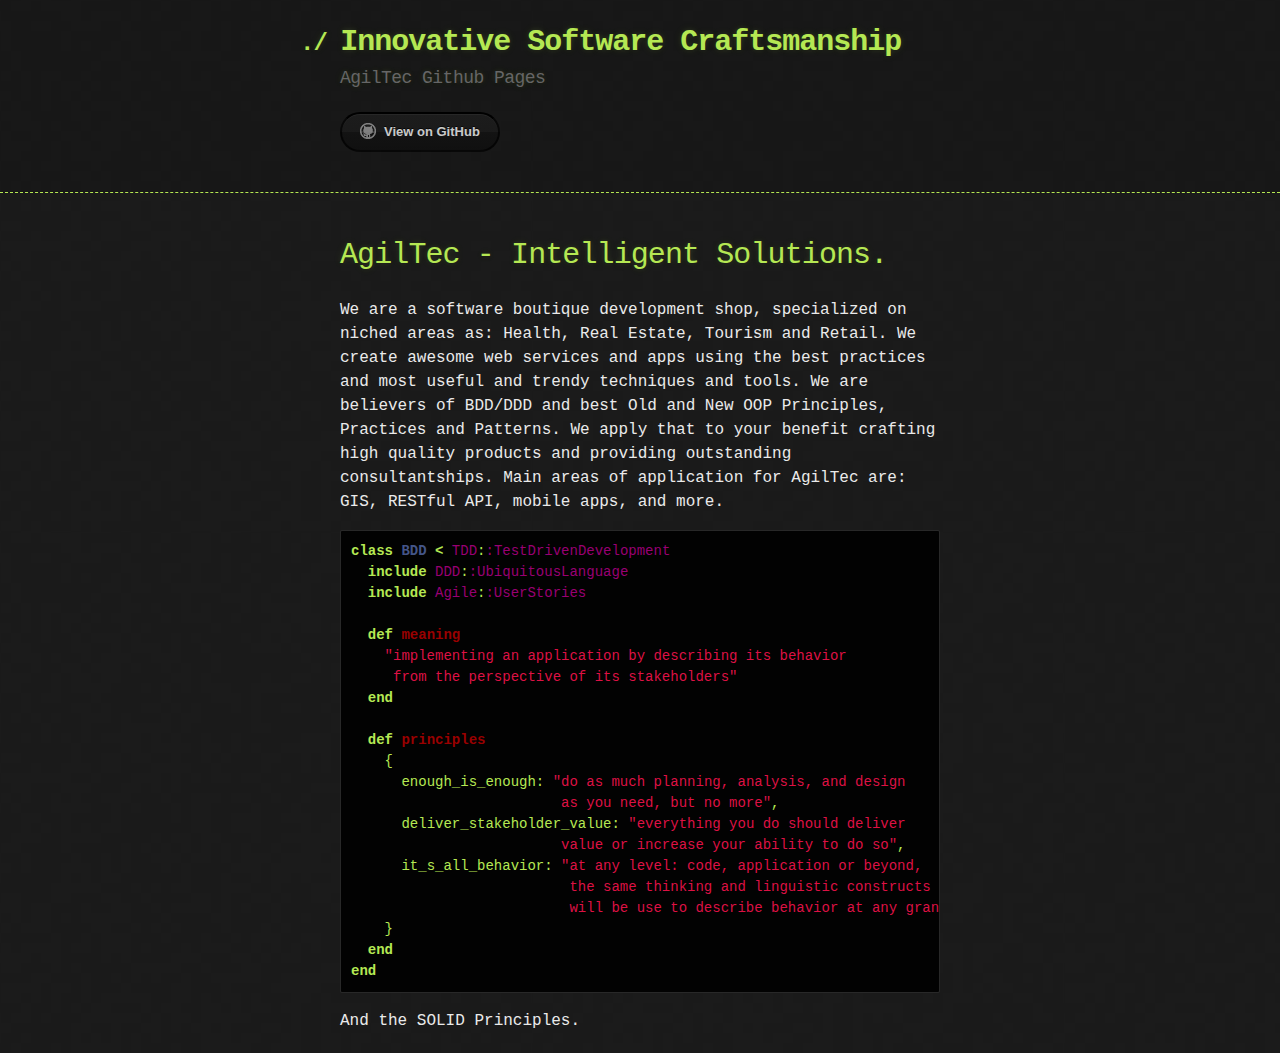
==== index.html @ 36fde1ef "Replace master branch with page content via GitHub" ====
<!DOCTYPE html>
<html>
  <head>
    <meta charset='utf-8'>
    <meta http-equiv="X-UA-Compatible" content="chrome=1">

    <link rel="stylesheet" type="text/css" href="stylesheets/stylesheet.css" media="screen" />
    <link rel="stylesheet" type="text/css" href="stylesheets/pygment_trac.css" media="screen" />
    <link rel="stylesheet" type="text/css" href="stylesheets/print.css" media="print" />

    <title>Innovative Software Craftsmanship by AgilTec</title>
  </head>

  <body>

    <header>
      <div class="container">
        <h1>Innovative Software Craftsmanship</h1>
        <h2>AgilTec Github Pages</h2>

        <section id="downloads">
          <a href="https://github.com/AgilTec" class="btn btn-github"><span class="icon"></span>View on GitHub</a>
        </section>
      </div>
    </header>

    <div class="container">
      <section id="main_content">
        <h1>
<a name="agiltec---intelligent-solutions" class="anchor" href="#agiltec---intelligent-solutions"><span class="octicon octicon-link"></span></a>AgilTec - Intelligent Solutions.</h1>

<p>We are a software boutique development shop, specialized on niched areas as: Health, Real Estate, Tourism and Retail. We create awesome web services and apps using the best practices and most useful and trendy techniques and tools. We are believers of BDD/DDD and best Old and New OOP Principles, Practices and Patterns. We apply that to your benefit crafting high quality products and providing outstanding consultantships. Main areas of application for AgilTec are: GIS, RESTful API, mobile apps, and more.</p>

<div class="highlight"><pre><span class="k">class</span> <span class="nc">BDD</span> <span class="o">&lt;</span> <span class="ss">TDD</span><span class="p">:</span><span class="ss">:TestDrivenDevelopment</span>
  <span class="kp">include</span> <span class="ss">DDD</span><span class="p">:</span><span class="ss">:UbiquitousLanguage</span>
  <span class="kp">include</span> <span class="ss">Agile</span><span class="p">:</span><span class="ss">:UserStories</span>

  <span class="k">def</span> <span class="nf">meaning</span>
    <span class="s2">"implementing an application by describing its behavior</span>
<span class="s2">     from the perspective of its stakeholders"</span>
  <span class="k">end</span>

  <span class="k">def</span> <span class="nf">principles</span>
    <span class="p">{</span>
      <span class="n">enough_is_enough</span><span class="p">:</span> <span class="s2">"do as much planning, analysis, and design </span>
<span class="s2">                         as you need, but no more"</span><span class="p">,</span>
      <span class="n">deliver_stakeholder_value</span><span class="p">:</span> <span class="s2">"everything you do should deliver </span>
<span class="s2">                         value or increase your ability to do so"</span><span class="p">,</span>
      <span class="n">it_s_all_behavior</span><span class="p">:</span> <span class="s2">"at any level: code, application or beyond, </span>
<span class="s2">                          the same thinking and linguistic constructs </span>
<span class="s2">                          will be use to describe behavior at any granularity"</span>
    <span class="p">}</span>
  <span class="k">end</span>
<span class="k">end</span>
</pre></div>

<p>And the SOLID Principles.</p>
      </section>
    </div>

    
  </body>
</html>
---- stylesheets/stylesheet.css ----
body {
  margin: 0;
  padding: 0;
  background: #151515 url("../images/bkg.png") 0 0;
  color: #eaeaea;
  font: 16px;
  line-height: 1.5;
  font-family: Monaco, "Bitstream Vera Sans Mono", "Lucida Console", Terminal, monospace;
}

/* General & 'Reset' Stuff */

.container {
  width: 90%;
  max-width: 600px;
  margin: 0 auto;
}

section {
  display: block;
  margin: 0 0 20px 0;
}

h1, h2, h3, h4, h5, h6 {
  margin: 0 0 20px;
}

li {
  line-height: 1.4 ;
}

/* Header, <header>
   header   - container
   h1       - project name
   h2       - project description
*/

header {
  background: rgba(0, 0, 0, 0.1);
  width: 100%;
  border-bottom: 1px dashed #b5e853;
  padding: 20px 0;
  margin: 0 0 40px 0;
}

header h1 {
  font-size: 30px;
  line-height: 1.5;
  margin: 0 0 0 -40px;
  font-weight: bold;
  font-family: Monaco, "Bitstream Vera Sans Mono", "Lucida Console", Terminal, monospace;
  color: #b5e853;
  text-shadow: 0 1px 1px rgba(0, 0, 0, 0.1),
               0 0 5px rgba(181, 232, 83, 0.1),
               0 0 10px rgba(181, 232, 83, 0.1);
  letter-spacing: -1px;
  -webkit-font-smoothing: antialiased;
}

header h1:before {
  content: "./ ";
  font-size: 24px;
}

header h2 {
  font-size: 18px;
  font-weight: 300;
  color: #666;
}

#downloads .btn {
  display: inline-block;
  text-align: center;
  margin: 0;
}

/* Main Content
*/

#main_content {
  width: 100%;
  -webkit-font-smoothing: antialiased;
}
section img {
  max-width: 100%
}

h1, h2, h3, h4, h5, h6 {
  font-weight: normal;
  font-family: Monaco, "Bitstream Vera Sans Mono", "Lucida Console", Terminal, monospace;
  color: #b5e853;
  letter-spacing: -0.03em;
  text-shadow: 0 1px 1px rgba(0, 0, 0, 0.1),
               0 0 5px rgba(181, 232, 83, 0.1),
               0 0 10px rgba(181, 232, 83, 0.1);
}

#main_content h1 {
  font-size: 30px;
}

#main_content h2 {
  font-size: 24px;
}

#main_content h3 {
  font-size: 18px;
}

#main_content h4 {
  font-size: 14px;
}

#main_content h5 {
  font-size: 12px;
  text-transform: uppercase;
  margin: 0 0 5px 0;
}

#main_content h6 {
  font-size: 12px;
  text-transform: uppercase;
  color: #999;
  margin: 0 0 5px 0;
}

dt {
  font-style: italic;
  font-weight: bold;
}

ul li {
  list-style: none;
}

ul li:before {
  content: ">>";
  font-family: Monaco, "Bitstream Vera Sans Mono", "Lucida Console", Terminal, monospace;
  font-size: 13px;
  color: #b5e853;
  margin-left: -37px;
  margin-right: 21px;
  line-height: 16px;
}

blockquote {
  color: #aaa;
  padding-left: 10px;
  border-left: 1px dotted #666;
}

pre {
  background: rgba(0, 0, 0, 0.9);
  border: 1px solid rgba(255, 255, 255, 0.15);
  padding: 10px;
  font-size: 14px;
  color: #b5e853;
  border-radius: 2px;
  -moz-border-radius: 2px;
  -webkit-border-radius: 2px;
  text-wrap: normal;
  overflow: auto;
  overflow-y: hidden;
}

table {
  width: 100%;
  margin: 0 0 20px 0;
}

th {
  text-align: left;
  border-bottom: 1px dashed #b5e853;
  padding: 5px 10px;
}

td {
  padding: 5px 10px;
}

hr {
  height: 0;
  border: 0;
  border-bottom: 1px dashed #b5e853;
  color: #b5e853;
}

/* Buttons
*/

.btn {
  display: inline-block;
  background: -webkit-linear-gradient(top, rgba(40, 40, 40, 0.3), rgba(35, 35, 35, 0.3) 50%, rgba(10, 10, 10, 0.3) 50%, rgba(0, 0, 0, 0.3));
  padding: 8px 18px;
  border-radius: 50px;
  border: 2px solid rgba(0, 0, 0, 0.7);
  border-bottom: 2px solid rgba(0, 0, 0, 0.7);
  border-top: 2px solid rgba(0, 0, 0, 1);
  color: rgba(255, 255, 255, 0.8);
  font-family: Helvetica, Arial, sans-serif;
  font-weight: bold;
  font-size: 13px;
  text-decoration: none;
  text-shadow: 0 -1px 0 rgba(0, 0, 0, 0.75);
  box-shadow: inset 0 1px 0 rgba(255, 255, 255, 0.05);
}

.btn:hover {
  background: -webkit-linear-gradient(top, rgba(40, 40, 40, 0.6), rgba(35, 35, 35, 0.6) 50%, rgba(10, 10, 10, 0.8) 50%, rgba(0, 0, 0, 0.8));
}

.btn .icon {
  display: inline-block;
  width: 16px;
  height: 16px;
  margin: 1px 8px 0 0;
  float: left;
}

.btn-github .icon {
  opacity: 0.6;
  background: url("../images/blacktocat.png") 0 0 no-repeat;
}

/* Links
   a, a:hover, a:visited
*/

a {
  color: #63c0f5;
  text-shadow: 0 0 5px rgba(104, 182, 255, 0.5);
}

/* Clearfix */

.cf:before, .cf:after {
  content:"";
  display:table;
}

.cf:after {
  clear:both;
}

.cf {
  zoom:1;
}
---- stylesheets/pygment_trac.css ----
.highlight .c { color: #999988; font-style: italic } /* Comment */
.highlight .err { color: #a61717; background-color: #e3d2d2 } /* Error */
.highlight .k { font-weight: bold } /* Keyword */
.highlight .o { font-weight: bold } /* Operator */
.highlight .cm { color: #999988; font-style: italic } /* Comment.Multiline */
.highlight .cp { color: #999999; font-weight: bold } /* Comment.Preproc */
.highlight .c1 { color: #999988; font-style: italic } /* Comment.Single */
.highlight .cs { color: #999999; font-weight: bold; font-style: italic } /* Comment.Special */
.highlight .gd { color: #000000; background-color: #ffdddd } /* Generic.Deleted */
.highlight .gd .x { color: #000000; background-color: #ffaaaa } /* Generic.Deleted.Specific */
.highlight .ge { font-style: italic } /* Generic.Emph */
.highlight .gr { color: #aa0000 } /* Generic.Error */
.highlight .gh { color: #999999 } /* Generic.Heading */
.highlight .gi { color: #000000; background-color: #ddffdd } /* Generic.Inserted */
.highlight .gi .x { color: #000000; background-color: #aaffaa } /* Generic.Inserted.Specific */
.highlight .go { color: #888888 } /* Generic.Output */
.highlight .gp { color: #555555 } /* Generic.Prompt */
.highlight .gs { font-weight: bold } /* Generic.Strong */
.highlight .gu { color: #800080; font-weight: bold; } /* Generic.Subheading */
.highlight .gt { color: #aa0000 } /* Generic.Traceback */
.highlight .kc { font-weight: bold } /* Keyword.Constant */
.highlight .kd { font-weight: bold } /* Keyword.Declaration */
.highlight .kn { font-weight: bold } /* Keyword.Namespace */
.highlight .kp { font-weight: bold } /* Keyword.Pseudo */
.highlight .kr { font-weight: bold } /* Keyword.Reserved */
.highlight .kt { color: #445588; font-weight: bold } /* Keyword.Type */
.highlight .m { color: #009999 } /* Literal.Number */
.highlight .s { color: #d14 } /* Literal.String */
.highlight .na { color: #008080 } /* Name.Attribute */
.highlight .nb { color: #0086B3 } /* Name.Builtin */
.highlight .nc { color: #445588; font-weight: bold } /* Name.Class */
.highlight .no { color: #008080 } /* Name.Constant */
.highlight .ni { color: #800080 } /* Name.Entity */
.highlight .ne { color: #990000; font-weight: bold } /* Name.Exception */
.highlight .nf { color: #990000; font-weight: bold } /* Name.Function */
.highlight .nn { color: #555555 } /* Name.Namespace */
.highlight .nt { color: #CBDFFF } /* Name.Tag */
.highlight .nv { color: #008080 } /* Name.Variable */
.highlight .ow { font-weight: bold } /* Operator.Word */
.highlight .w { color: #bbbbbb } /* Text.Whitespace */
.highlight .mf { color: #009999 } /* Literal.Number.Float */
.highlight .mh { color: #009999 } /* Literal.Number.Hex */
.highlight .mi { color: #009999 } /* Literal.Number.Integer */
.highlight .mo { color: #009999 } /* Literal.Number.Oct */
.highlight .sb { color: #d14 } /* Literal.String.Backtick */
.highlight .sc { color: #d14 } /* Literal.String.Char */
.highlight .sd { color: #d14 } /* Literal.String.Doc */
.highlight .s2 { color: #d14 } /* Literal.String.Double */
.highlight .se { color: #d14 } /* Literal.String.Escape */
.highlight .sh { color: #d14 } /* Literal.String.Heredoc */
.highlight .si { color: #d14 } /* Literal.String.Interpol */
.highlight .sx { color: #d14 } /* Literal.String.Other */
.highlight .sr { color: #009926 } /* Literal.String.Regex */
.highlight .s1 { color: #d14 } /* Literal.String.Single */
.highlight .ss { color: #990073 } /* Literal.String.Symbol */
.highlight .bp { color: #999999 } /* Name.Builtin.Pseudo */
.highlight .vc { color: #008080 } /* Name.Variable.Class */
.highlight .vg { color: #008080 } /* Name.Variable.Global */
.highlight .vi { color: #008080 } /* Name.Variable.Instance */
.highlight .il { color: #009999 } /* Literal.Number.Integer.Long */

.type-csharp .highlight .k { color: #0000FF }
.type-csharp .highlight .kt { color: #0000FF }
.type-csharp .highlight .nf { color: #000000; font-weight: normal }
.type-csharp .highlight .nc { color: #2B91AF }
.type-csharp .highlight .nn { color: #000000 }
.type-csharp .highlight .s { color: #A31515 }
.type-csharp .highlight .sc { color: #A31515 }
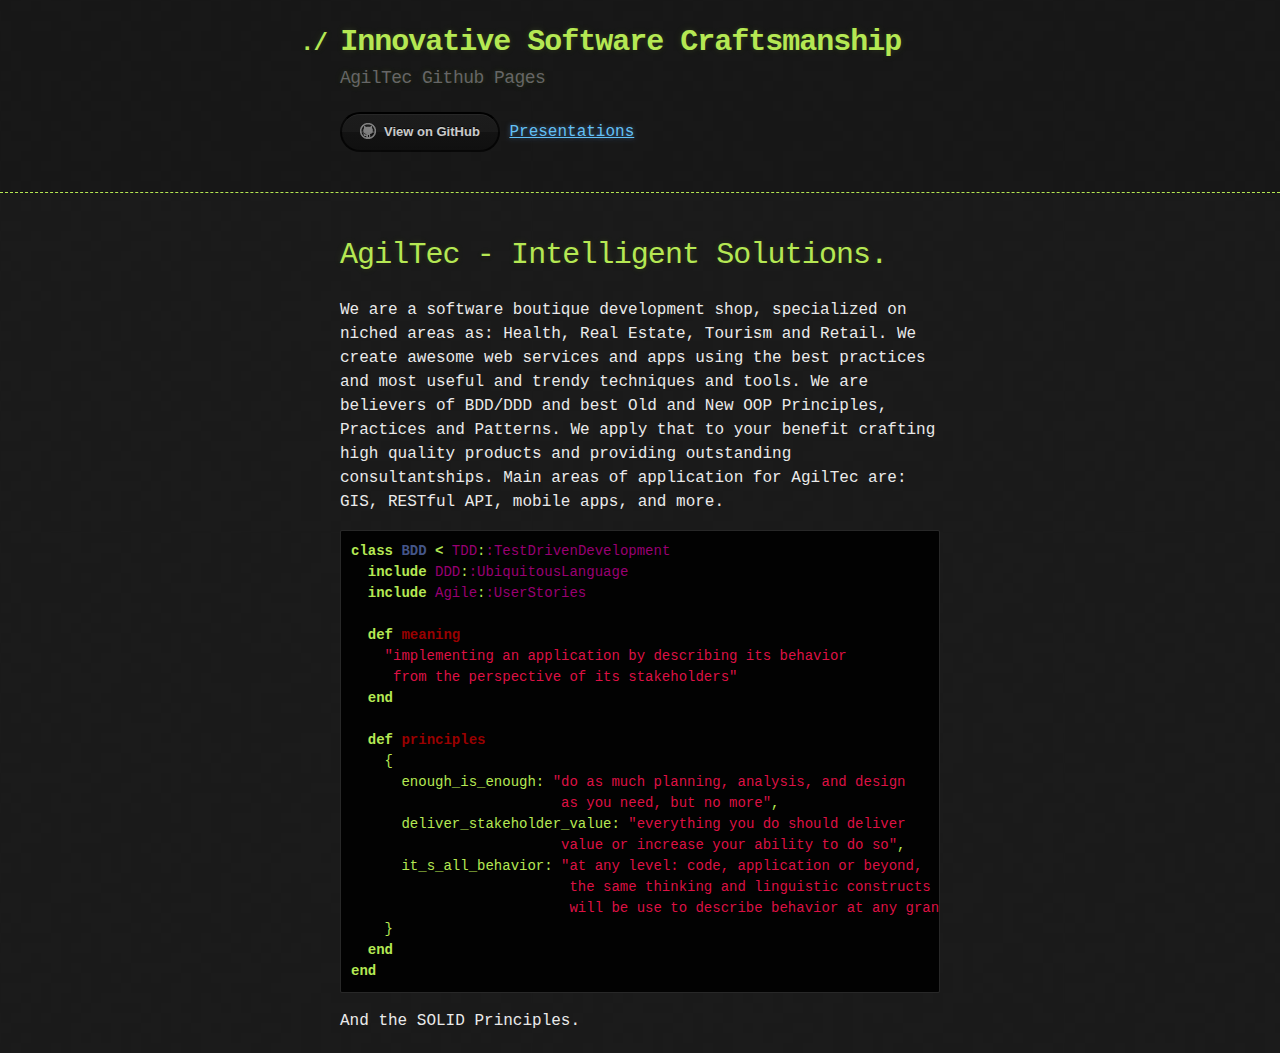
==== commit 79a02246: "Edit index.html to have link for Ember.js Presentation" ====
--- a/index.html
+++ b/index.html
@@ -20,6 +20,7 @@
 
         <section id="downloads">
           <a href="https://github.com/AgilTec" class="btn btn-github"><span class="icon"></span>View on GitHub</a>
+          <a href="presentations/Ember.js/introduction.to.ember.js/emberjs.html" title="Presentations"><span class="icon"></span>Presentations</a>
         </section>
       </div>
     </header>
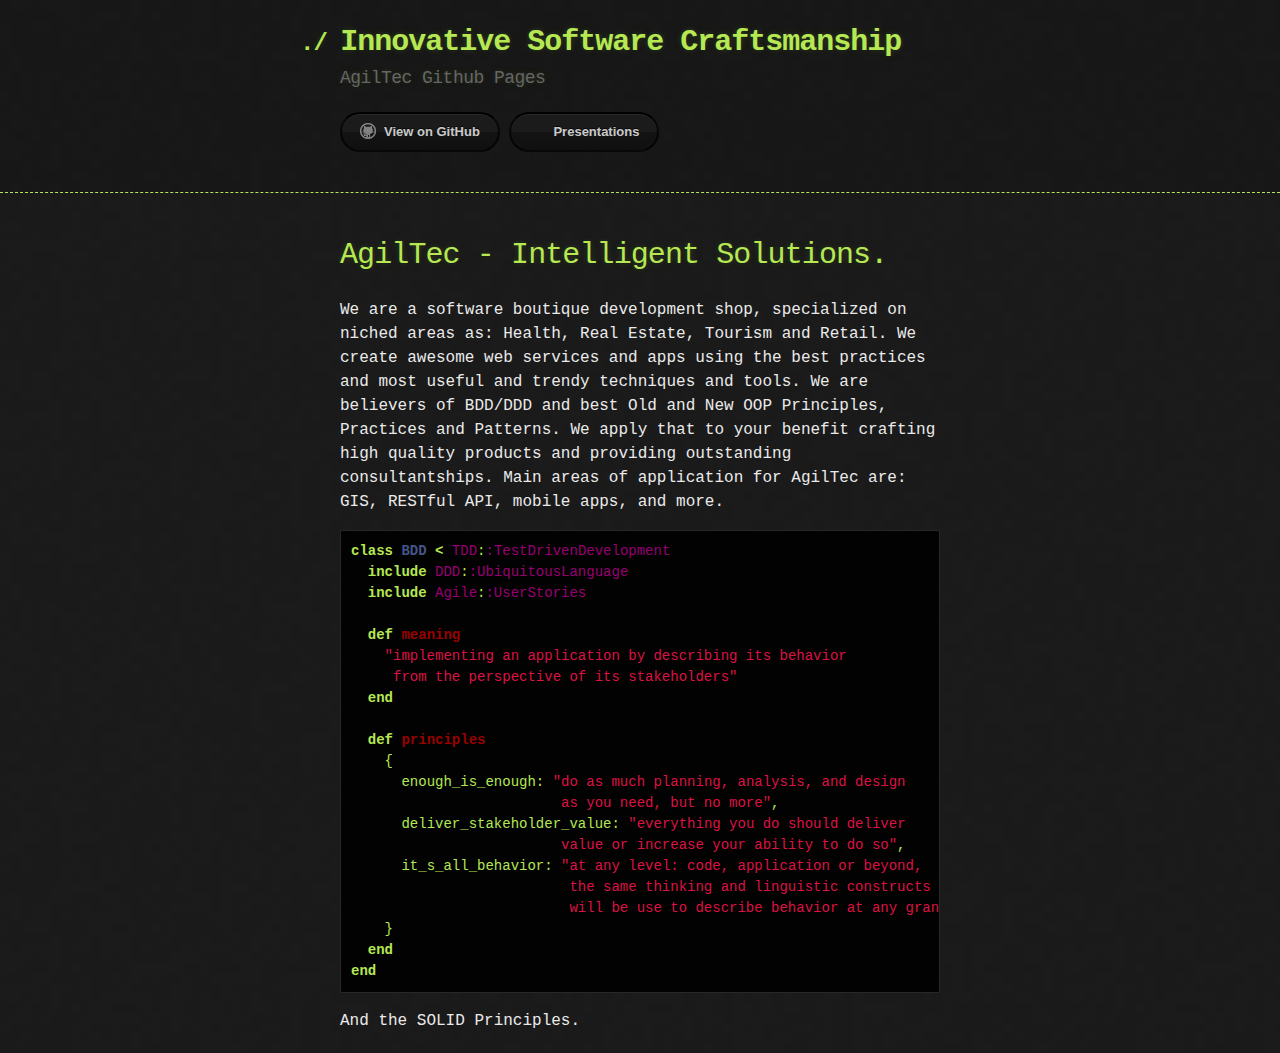
==== commit 2431ae61: "Edit index.html to have link for Ember.js Presentation" ====
--- a/index.html
+++ b/index.html
@@ -20,7 +20,7 @@
 
         <section id="downloads">
           <a href="https://github.com/AgilTec" class="btn btn-github"><span class="icon"></span>View on GitHub</a>
-          <a href="presentations/Ember.js/introduction.to.ember.js/emberjs.html" title="Presentations"><span class="icon"></span>Presentations</a>
+          <a href="presentations/Ember.js/introduction.to.ember.js/emberjs.html" title="Presentations" class="btn"><span class="icon"></span>Presentations</a>
         </section>
       </div>
     </header>
